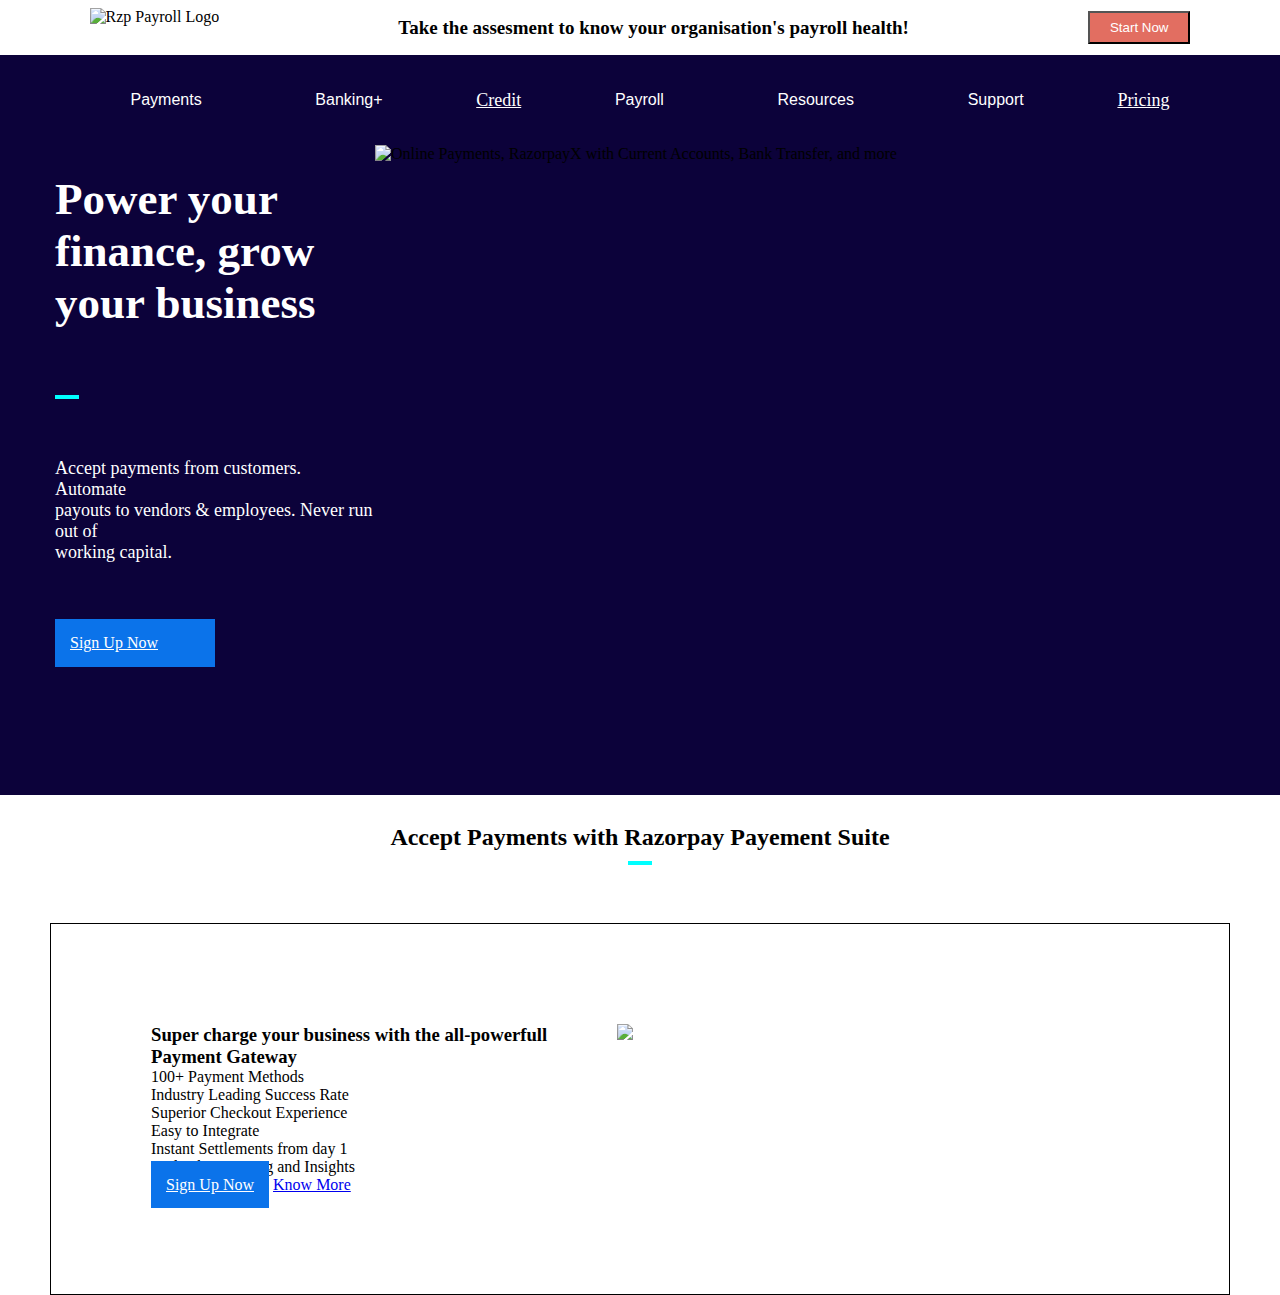
==== hello.html @ e5975c14 "Add files via upload" ====
<!DOCTYPE html>
    <html lang="en">
    <head>
        <meta charset="UTF-8">
        <meta name="viewport" content="width=device-width, initial-scale=1.,0">
        <title>Razorpay</title>
        <link rel="stylesheet" href="css.css">
    </head>
    <body>
        <div id="main">
<!-- this contains the white portion of the website -->
            <div id="top1">
                <img height="40" alt="Rzp Payroll Logo" src="https://media.razorpay.com/file/Platform/growth/payroll-index-2023-logo.png">
                <div><strong><span style="font-size: 19px;">Take the assesment to know your organisation's payroll health!</span></strong></div>
                <button id="startnow">Start Now</button>
            </div>



<!-- this contains the blue portion of the website -->
            <div id="top2">
                <nav id="nav1">
                    <div class="nav1div"></div>
                    <div class="nav1div"><button class="nav1button" type="button">Payments</button></div>
                    <div class="nav1div"><button class="nav1button" type="button">Banking+</button></div>
                    <div class="nav1div"><a style="color:white;font-size:18px;" href="a">Credit</a></div>
                    <div class="nav1div"><button class="nav1button" type="button">Payroll</button></div>
                    <div class="nav1div"><button class="nav1button" type="button">Resources</button></div>
                    <div class="nav1div"><button class="nav1button" type="button">Support</button></div>
                    <div class="nav1div"><a style="color:white;font-size:18px;" href="">Pricing</a></div>
                    <div class="nav1div"></div>
                </nav>
                <div style="background-color:rgb(12,2,58)" id="top2div1">
                    <div class="headingparagraph">
                        <h1 style="color:white;font-size:45px">Power your <br> finance, grow <br>your business</h1>
                        <div><span class="middleline"></span></div>
                        <p class="acceptpayments">Accept payments from customers. Automate <br> payouts to vendors &amp; employees. Never run out of <br> working capital.</p>
                        <a class="signupnow" href="https://easy.razorpay.com/onboarding/l1/signup?field=MobileNumber&amp;source=website?cta_btn=Payment_Suite_Sign_Up_Now&amp;utm_medium=website&amp;utm_source=direct">Sign Up Now</a>
                    </div>
                    <img width="850" height="650" alt="Online Payments, RazorpayX with Current Accounts, Bank Transfer, and more" src="https://razorpay.com/build/browser/static/home-desktop.4a9233fc.jpg">
                </div>
            </div>



            <!-- this contains the section part of the website after the blue region -->
            <section class="afterblue">
                <div class="divafterblue">
                    <h2>Accept Payments with Razorpay Payement Suite</h2>
                    <div><span class="middleline"></span></div>
                    <div class="divandimage">
                        <div class="headingandlist">
                            <h3>Super charge your business with the all-powerfull Payment Gateway</h3>
                            <ul style="list-style: none;">
                                <li>100+ Payment Methods</li>
                                <li>Industry Leading Success Rate</li>
                                <li>Superior Checkout Experience</li>
                                <li>Easy to Integrate</li>
                                <li>Instant Settlements from day 1</li>
                                <li>In-depth Reporting and Insights</li>
                            </ul>
                            <div>
                                <a class="signupnow" href="https://easy.razorpay.com/onboarding/l1/signup?field=MobileNumber&amp;source=website?cta_btn=Payment_Suite_Sign_Up_Now&amp;utm_medium=website&amp;utm_source=direct">Sign Up Now</a>
                                <a href="/payment-gateway/">Know More</a>
                            </div>
                        </div>
                        <img width="600px" src="https://razorpay.com/build/browser/static/payment-suite.c8ef898b.png">
                    </div>
                </div>
            </section>
        </div>
    </body>
    </body>
    </html>
---- css.css ----
*{
    padding: 0;
    margin: 0;
}

#top1{
    display: flex;
    justify-content: space-around;
    background-color: rgb(255, 255, 255);
    align-items: center;
    height:55px;
}

#startnow{
    background-color: rgb(226, 110, 97);
    color:white;
    padding: 7px 20px;
}

#nav1{
    background-color: rgb(12, 2, 58);
    display: flex;
    justify-content: space-around;
    align-items: center;
    height: 90px;
}

#top2div1{
    display: flex;
    justify-content: center;
    padding-left: 55px;
    padding-right: 55px;
}

.nav1button{
    padding: 7px 20px;
    background-color: rgb(12,2,58);
    color:white ;
    border: 0;
    font-size:medium
}

.middleline{
    display: inline-block;
    width: 24px;
    height: 4px;
    /* margin-top:20px;
    margin-bottom: 20px; */
    background-color:aqua;
}

.acceptpayments{
    color: white;
    font-size: 18px;
}

.headingparagraph{
    display: flex;
    flex-direction: column;
    justify-content: space-around;
    height: 550px;
}

.divafterblue{
    display: flex;
    flex-direction:column;
    align-items: center;
    margin-top: 29px;
}

.divandimage{
    display: flex;
    justify-content: center;
    padding: 100px;
    margin-top: 54px;
    margin-left: 50px;
    margin-right: 50px;
    border: 1px solid black;
}

.headingandlist{
    display: flex;
    flex-direction: column;
    justify-content: space-around;

}

.signupnow{
    background-color: rgb(11, 115, 234);
    color: rgb(255, 255, 255);
    padding: 15px;
    width: 130px;
}
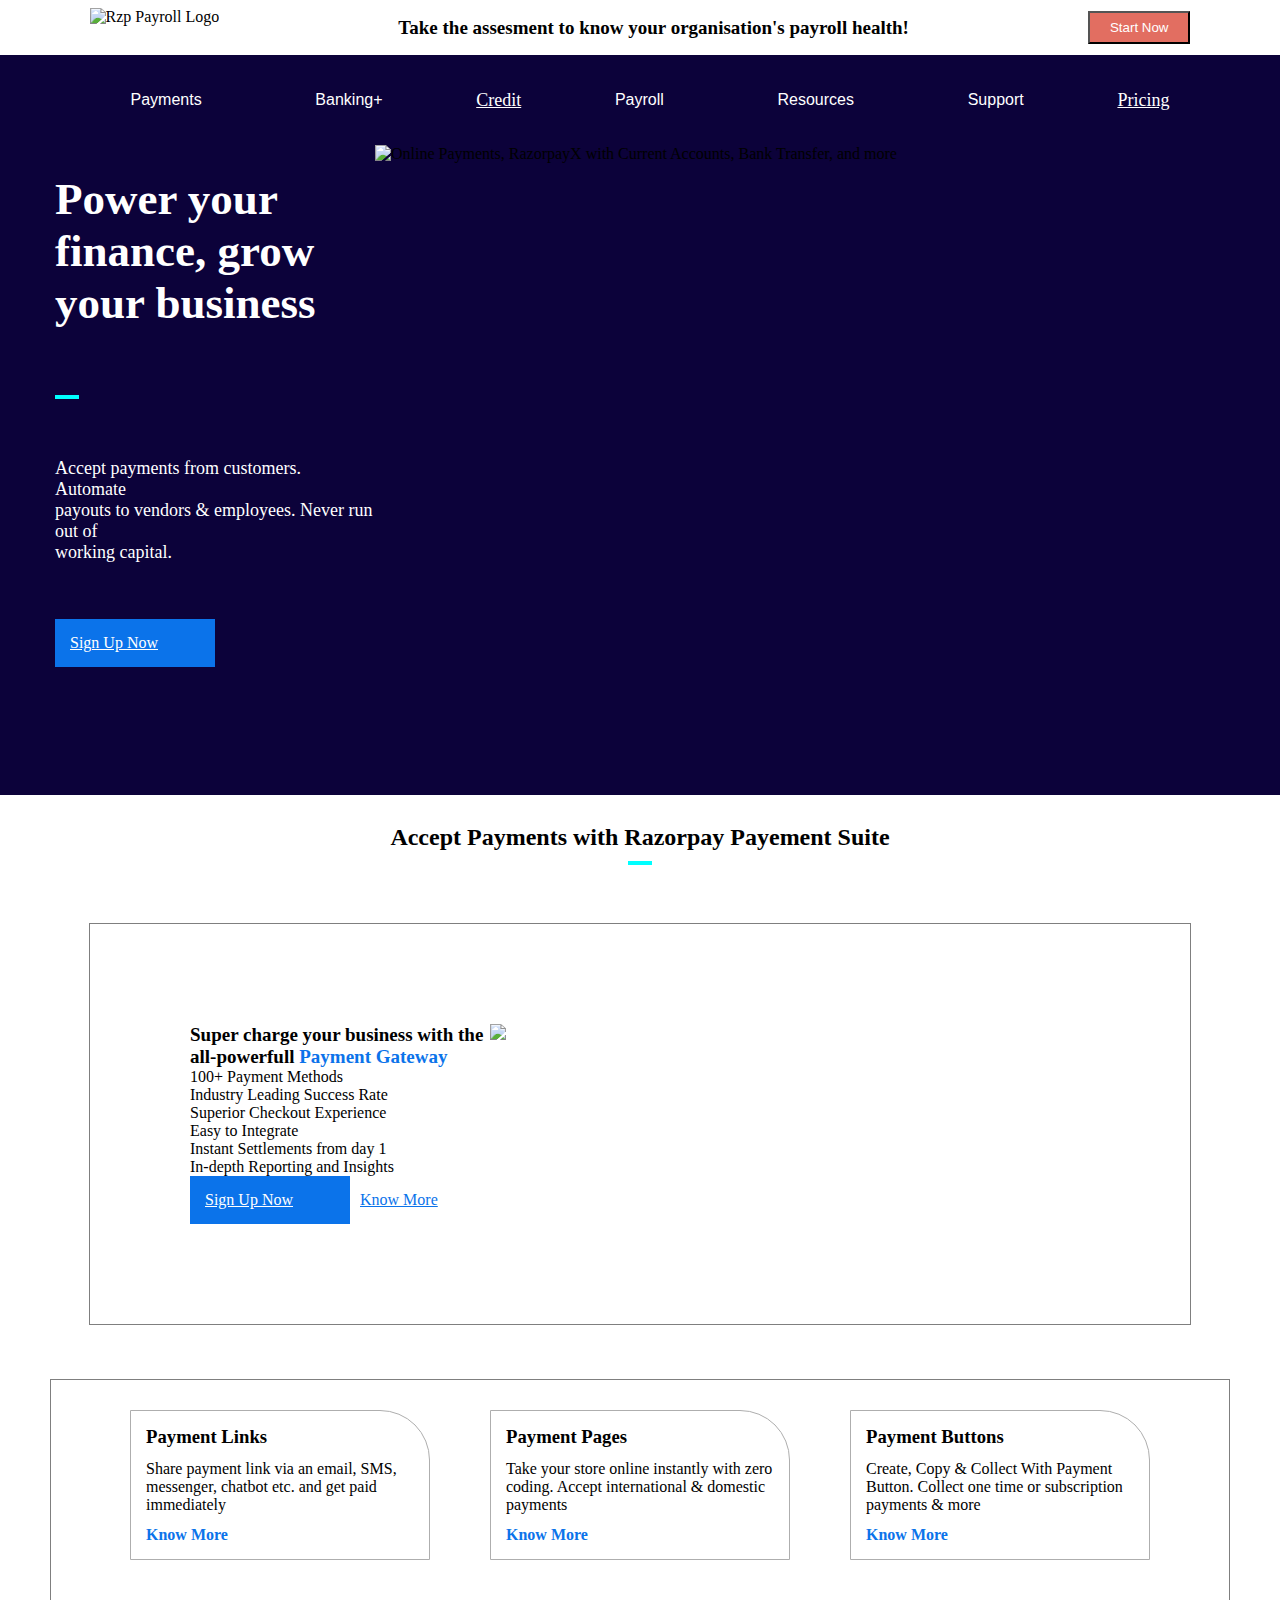
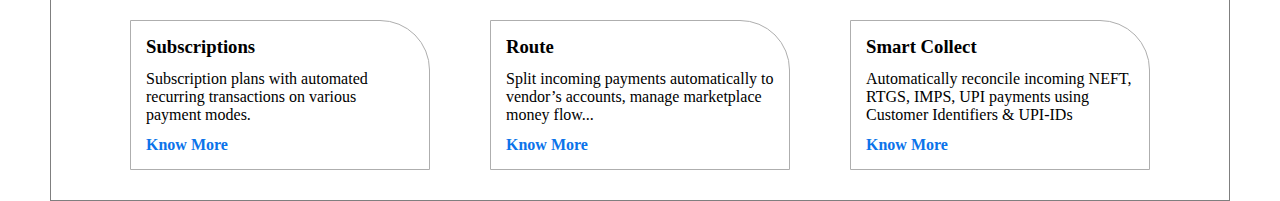
==== commit 6896f4c3: "Add files via upload" ====
--- a/hello.html
+++ b/hello.html
@@ -1,74 +1,121 @@
-    <!DOCTYPE html>
-    <html lang="en">
-    <head>
-        <meta charset="UTF-8">
-        <meta name="viewport" content="width=device-width, initial-scale=1.,0">
-        <title>Razorpay</title>
-        <link rel="stylesheet" href="css.css">
-    </head>
-    <body>
-        <div id="main">
-<!-- this contains the white portion of the website -->
-            <div id="top1">
-                <img height="40" alt="Rzp Payroll Logo" src="https://media.razorpay.com/file/Platform/growth/payroll-index-2023-logo.png">
-                <div><strong><span style="font-size: 19px;">Take the assesment to know your organisation's payroll health!</span></strong></div>
-                <button id="startnow">Start Now</button>
-            </div>
+<!DOCTYPE html>
+<html lang="en">
+
+<head>
+    <meta charset="UTF-8">
+    <meta name="viewport" content="width=device-width, initial-scale=1.,0">
+    <title>Razorpay</title>
+    <link rel="stylesheet" href="css.css">
+</head>
+
+<body>
+    <div id="main">
+        <!-- this contains the white portion of the website -->
+        <div id="top1">
+            <img height="40" alt="Rzp Payroll Logo"
+                src="https://media.razorpay.com/file/Platform/growth/payroll-index-2023-logo.png">
+            <div><strong><span style="font-size: 19px;">Take the assesment to know your organisation's payroll
+                        health!</span></strong></div>
+            <button id="startnow">Start Now</button>
+        </div>
 
 
 
-<!-- this contains the blue portion of the website -->
-            <div id="top2">
-                <nav id="nav1">
-                    <div class="nav1div"></div>
-                    <div class="nav1div"><button class="nav1button" type="button">Payments</button></div>
-                    <div class="nav1div"><button class="nav1button" type="button">Banking+</button></div>
-                    <div class="nav1div"><a style="color:white;font-size:18px;" href="a">Credit</a></div>
-                    <div class="nav1div"><button class="nav1button" type="button">Payroll</button></div>
-                    <div class="nav1div"><button class="nav1button" type="button">Resources</button></div>
-                    <div class="nav1div"><button class="nav1button" type="button">Support</button></div>
-                    <div class="nav1div"><a style="color:white;font-size:18px;" href="">Pricing</a></div>
-                    <div class="nav1div"></div>
-                </nav>
-                <div style="background-color:rgb(12,2,58)" id="top2div1">
-                    <div class="headingparagraph">
-                        <h1 style="color:white;font-size:45px">Power your <br> finance, grow <br>your business</h1>
-                        <div><span class="middleline"></span></div>
-                        <p class="acceptpayments">Accept payments from customers. Automate <br> payouts to vendors &amp; employees. Never run out of <br> working capital.</p>
-                        <a class="signupnow" href="https://easy.razorpay.com/onboarding/l1/signup?field=MobileNumber&amp;source=website?cta_btn=Payment_Suite_Sign_Up_Now&amp;utm_medium=website&amp;utm_source=direct">Sign Up Now</a>
-                    </div>
-                    <img width="850" height="650" alt="Online Payments, RazorpayX with Current Accounts, Bank Transfer, and more" src="https://razorpay.com/build/browser/static/home-desktop.4a9233fc.jpg">
+        <!-- this contains the blue portion of the website -->
+        <div id="top2">
+            <nav id="nav1">
+                <div class="nav1div"></div>
+                <div class="nav1div"><button class="nav1button" type="button">Payments</button></div>
+                <div class="nav1div"><button class="nav1button" type="button">Banking+</button></div>
+                <div class="nav1div"><a style="color:white;font-size:18px;" href="a">Credit</a></div>
+                <div class="nav1div"><button class="nav1button" type="button">Payroll</button></div>
+                <div class="nav1div"><button class="nav1button" type="button">Resources</button></div>
+                <div class="nav1div"><button class="nav1button" type="button">Support</button></div>
+                <div class="nav1div"><a style="color:white;font-size:18px;" href="">Pricing</a></div>
+                <div class="nav1div"></div>
+            </nav>
+            <div style="background-color:rgb(12,2,58)" id="top2div1">
+                <div class="headingparagraph">
+                    <h1 style="color:white;font-size:45px">Power your <br> finance, grow <br>your business</h1>
+                    <div><span class="middleline"></span></div>
+                    <p class="acceptpayments">Accept payments from customers. Automate <br> payouts to vendors &amp;
+                        employees. Never run out of <br> working capital.</p>
+                    <a class="signupnow"
+                        href="https://easy.razorpay.com/onboarding/l1/signup?field=MobileNumber&amp;source=website?cta_btn=Payment_Suite_Sign_Up_Now&amp;utm_medium=website&amp;utm_source=direct">Sign
+                        Up Now</a>
                 </div>
+                <img width="850" height="650"
+                    alt="Online Payments, RazorpayX with Current Accounts, Bank Transfer, and more"
+                    src="https://razorpay.com/build/browser/static/home-desktop.4a9233fc.jpg">
             </div>
+        </div>
 
 
 
-            <!-- this contains the section part of the website after the blue region -->
-            <section class="afterblue">
+        <!-- this contains the section part of the website after the blue region -->
+        <section class="afterblue">
+            <div>
                 <div class="divafterblue">
-                    <h2>Accept Payments with Razorpay Payement Suite</h2>
+                    <h2 style="font-weight:900;">Accept Payments with Razorpay Payement Suite</h2>
                     <div><span class="middleline"></span></div>
                     <div class="divandimage">
                         <div class="headingandlist">
-                            <h3>Super charge your business with the all-powerfull Payment Gateway</h3>
+                            <h3 style="font-size:19px ;">Super charge your business with the all-powerfull <span
+                                    style="color: rgb(11, 115, 234);">Payment Gateway</span></h3>
                             <ul style="list-style: none;">
-                                <li>100+ Payment Methods</li>
-                                <li>Industry Leading Success Rate</li>
-                                <li>Superior Checkout Experience</li>
-                                <li>Easy to Integrate</li>
-                                <li>Instant Settlements from day 1</li>
-                                <li>In-depth Reporting and Insights</li>
+                                    <li class="listitems1">100+ Payment Methods</li>
+                                    <li class="listitems1">Industry Leading Success Rate</li>
+                                    <li class="listitems1">Superior Checkout Experience</li>
+                                    <li class="listitems1">Easy to Integrate</li>
+                                    <li class="listitems1">Instant Settlements from day 1</li>
+                                    <li class="listitems1">In-depth Reporting and Insights</li>
                             </ul>
-                            <div>
-                                <a class="signupnow" href="https://easy.razorpay.com/onboarding/l1/signup?field=MobileNumber&amp;source=website?cta_btn=Payment_Suite_Sign_Up_Now&amp;utm_medium=website&amp;utm_source=direct">Sign Up Now</a>
-                                <a href="/payment-gateway/">Know More</a>
+                            <div class="signandknow">
+                                <a class="signupnow"
+                                    href="https://easy.razorpay.com/onboarding/l1/signup?field=MobileNumber&amp;source=website?cta_btn=Payment_Suite_Sign_Up_Now&amp;utm_medium=website&amp;utm_source=direct">Sign
+                                    Up Now</a>
+                                <a style="margin-left:10px;color:rgb(11,115,234); " href="/payment-gateway/">Know More</a>
                             </div>
                         </div>
                         <img width="600px" src="https://razorpay.com/build/browser/static/payment-suite.c8ef898b.png">
                     </div>
                 </div>
-            </section>
-        </div>
-    </body>
-    </body>
-    </html>+                <div class="cards1">
+                    <div class="each">
+                        <h3><span style="font-weight: 900;">Payment Links</span></h3>
+                        <span>Share payment link via an email, SMS, messenger, chatbot etc. and get paid immediately</span>
+                        <a style="color:rgb(11,115,234); font-weight:700">Know More</a>
+                    </div>
+                    <div class="each">
+                        <h3><span style="font-weight: 900;">Payment Pages</span></h3>
+                        <span>Take your store online instantly with zero coding. Accept international &amp; domestic payments</span>
+                        <a style="color:rgb(11,115,234); font-weight:700">Know More</a>
+                    </div>
+                    <div class="each">
+                        <h3><span style="font-weight: 900;">Payment Buttons</span></h3>
+                        <span>Create, Copy &amp; Collect With Payment Button. Collect one time or subscription payments &amp; more</span>
+                        <a style="color:rgb(11,115,234); font-weight:700">Know More</a>
+                    </div>
+                    <div class="each">
+                        <h3><span style="font-weight: 900;">Subscriptions</span></h3>
+                        <span>Subscription plans with automated recurring transactions on various payment modes.</span>
+                        <a style="color:rgb(11,115,234); font-weight:700">Know More</a>
+                    </div>
+                    <div class="each">
+                        <h3><span style="font-weight: 900;">Route</span></h3>
+                        <span>Split incoming payments automatically to vendor’s accounts, manage marketplace money flow...</span>
+                        <a style="color:rgb(11,115,234); font-weight:700">Know More</a>
+                    </div>
+                    <div class="each">
+                        <h3><span style="font-weight: 900;">Smart Collect</span></h3>
+                        <span>Automatically reconcile incoming NEFT, RTGS, IMPS, UPI payments using Customer Identifiers &amp; UPI-IDs</span>
+                        <a style="color:rgb(11,115,234); font-weight:700">Know More</a>
+                    </div>
+                </div>
+            </div>
+        </section>
+    </div>
+</body>
+</body>
+
+</html>--- a/css.css
+++ b/css.css
@@ -75,13 +75,14 @@
     margin-top: 54px;
     margin-left: 50px;
     margin-right: 50px;
-    border: 1px solid black;
+    border: 1px solid rgb(127, 127, 127);
 }
 
 .headingandlist{
     display: flex;
     flex-direction: column;
     justify-content: space-around;
+    width: 300px;
 
 }
 
@@ -91,4 +92,31 @@
     padding: 15px;
     width: 130px;
 }
-    +
+.signandknow{
+    display: flex;
+    align-items: center;
+}
+
+.cards1{
+    display: flex;
+    flex-wrap: wrap;
+    margin-top: 54px;
+    margin-left: 50px;
+    margin-right: 50px;
+    border: 1px solid rgb(127, 127, 127);
+    justify-content: center;
+}
+
+.each{
+    width: 300px;
+    height:150px;
+    box-sizing: border-box;
+    border-top-right-radius: 50px;
+    border:1px solid rgb(174, 174, 174) ;
+    padding: 15px;
+    margin: 30px;
+    display:flex;
+    flex-direction: column;
+    justify-content: space-between;
+}